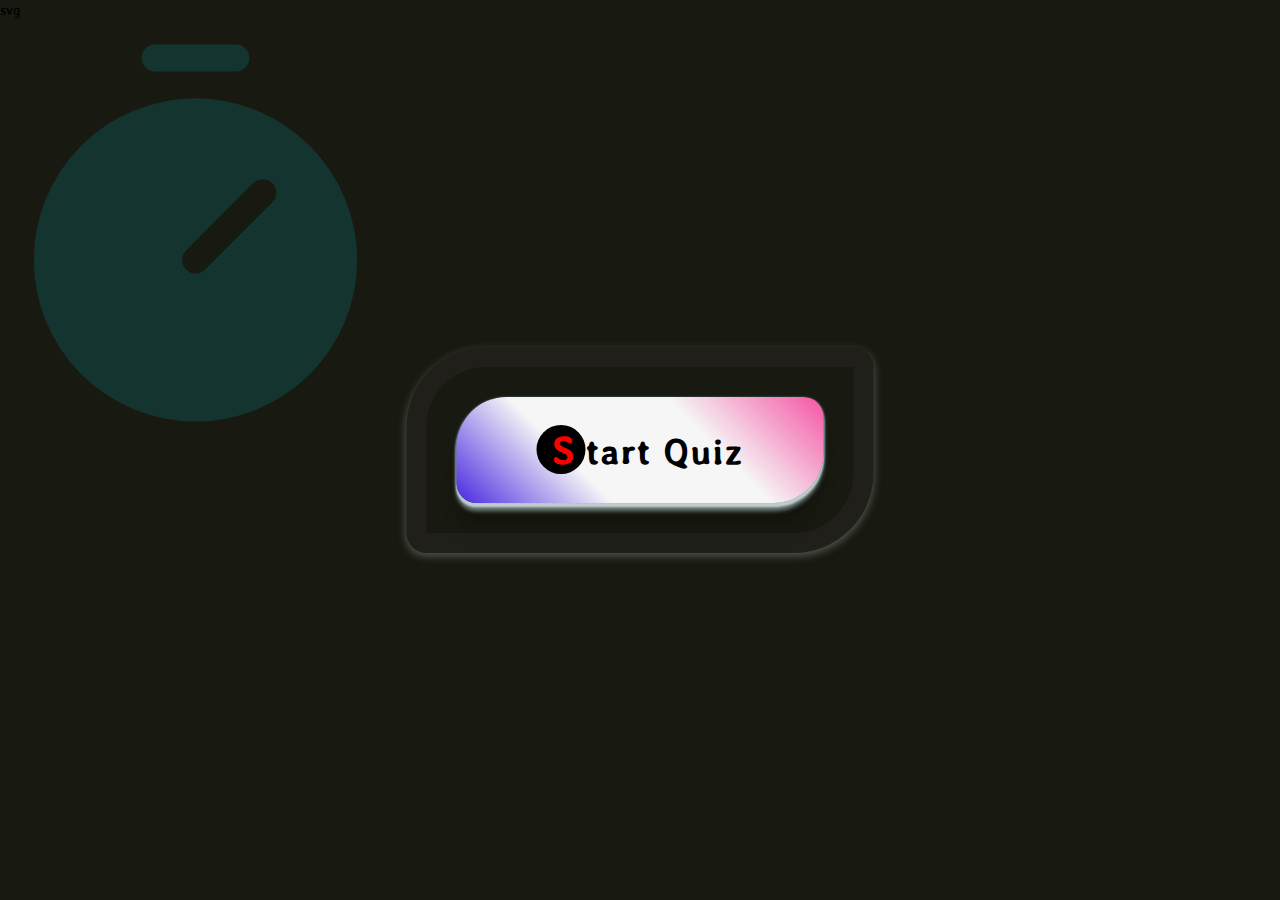
==== quiz-app-2nd-task/index.html @ 46aa39ba "task of week 1 completed" ====
svg<!DOCTYPE html>
<html lang="en">
<head>
  <meta charset="UTF-8">
  <meta name="viewport" content="width=device-width, initial-scale=1.0">
  <title>Awesome Quiz App</title>
  <link rel="stylesheet" href="css/style.css">
  <link rel="stylesheet" href="https://use.fontawesome.com/releases/v5.5.0/css/all.css" integrity="sha384-B4dIYHKNBt8Bc12p+WXckhzcICo0wtJAoU8YZTY5qE0Id1GSseTk6S+L3BlXeVIU" crossorigin="anonymous">
</head>
<body>

  <!-- SCREEN-1 -->
  <!-- START QUIZ BUTTON-->
  <div class="start-btn">
    <button>Start Quiz</button>
  </div>


  <!-- SCREEN-2 -->
  <!-- INFO BOX -->
  <div class="info-box">
    <div class="info-title">
      <span>some Rules of this quiz</span>
    </div>
    <div class="info-list">
      <div class="info">1. You will have only <span class="time-span">15 seconds</span> for each question.</div>
      <div class="info">2. Once you select your answer, it can't be undone.</div>
      <div class="info">3. You can't select any option once time goes off.</div>
      <div class="info">4. You can't exit from the Quiz while you're playing.</div>
      <div class="info">5. You'll get points on the basis of correct answers.</div>
    </div>

    <!-- EXIT RESTART BUTTON -->
    <div class="buttons">
      <button class="quit">Exit Quiz</button>
      <button class="restart">Continue</button>
    </div>
  </div>

  <!-- CLOCK SVG -->
  <svg class="clock-svg" xmlns="http://www.w3.org/2000/svg" width="32" height="32" fill="#fb743a" viewBox="0 0 256 256"><path d="M128,40a96,96,0,1,0,96,96A96.11,96.11,0,0,0,128,40Zm45.66,61.66-40,40a8,8,0,0,1-11.32-11.32l40-40a8,8,0,0,1,11.32,11.32ZM96,16a8,8,0,0,1,8-8h48a8,8,0,0,1,0,16H104A8,8,0,0,1,96,16Z"></path></svg>


  <!-- SCREEN-3 -->
  <!-- QUIZ-BOX -->
  <div class="quiz-box">
    <header>
      <div class="title">Awesome Quiz Application</div>
      <div class="timer">
        <div class="time-left-text">Time Left</div>
        <div class="timer-sec">15</div>
      </div>
    </header>
    <div class="time-line"></div>

    <section>
      <div class="que-text">
        <!-- <span>Which of the following is true about variable naming conventions in Javascript?</span> -->
      </div>
      <div class="option-list">
        <!-- <div class="option incorrect disabled">Javascript variable names must begin with a letter or the underscopre character.
          <div class="icon"><svg class="" http://www.w3.org/2000/svg" x="0px" y="0px" width="40" height="40" viewBox="0 0 48 48"><path fill="#f44336" d="M44,24c0,11.045-8.955,20-20,20S4,35.045,4,24S12.955,4,24,4S44,12.955,44,24z"></path><path fill="#fff" d="M29.656,15.516l2.828,2.828l-14.14,14.14l-2.828-2.828L29.656,15.516z"></path><path fill="#fff" d="M32.484,29.656l-2.828,2.828l-14.14-14.14l2.828-2.828L32.484,29.656z"></path></svg></div>
        </div>
        <div class="option correct disabled">Javscript variable names are case sensitive.
          <div class="icon"><svg class="icon icon-tick" http://www.w3.org/2000/svg" width="35" height="35" viewBox="0 0 24 24"><path fill="#046404f9"  d="M12 0c-6.627 0-12 5.373-12 12s5.373 12 12 12 12-5.373 12-12-5.373-12-12-12zm-1.959 17l-4.5-4.319 1.395-1.435 3.08 2.937 7.021-7.183 1.422 1.409-8.418 8.591z"/></svg></div>
        </div>
        <div class="option disabled">Both of the above.</div>
        <div class="option disabled">None of the above.</div> -->
      </div>

    </section>


    <!-- FOOTER -->
    <footer>
      <div class="total-que">
        <!-- <span><p>1</p>/<p>5</p> Questions</span> -->
        <div class="ques-number">
          <!-- <span class="cur-ques">1</span> -->
          <!-- <span class="all-ques">/5</span> -->
          <!-- <span class="ques-text">Questions</span> -->
        </div>
      </div>
      <button class="next-btn show">Next Ques</button>
    </footer>
  </div>


  <!-- SCREEN-4 -->
  <!-- RESULT BOX -->
  <div class="result-box hide">
    <div class="icon">  
      <svg class="crown-icon" xmlns="http://www.w3.org/2000/svg" viewBox="0 0 576 512"><!--! Font Awesome Free 6.1.1 by @fontawesome - https://fontawesome.com License - https://fontawesome.com/license/free (Icons: CC BY 4.0, Fonts: SIL OFL 1.1, Code: MIT License) Copyright 2022 Fonticons, Inc. --><path d="M576 136c0 22.09-17.91 40-40 40c-.248 0-.4551-.1266-.7031-.1305l-50.52 277.9C482 468.9 468.8 480 453.3 480H122.7c-15.46 0-28.72-11.06-31.48-26.27L40.71 175.9C40.46 175.9 40.25 176 39.1 176c-22.09 0-40-17.91-40-40S17.91 96 39.1 96s40 17.91 40 40c0 8.998-3.521 16.89-8.537 23.57l89.63 71.7c15.91 12.73 39.5 7.544 48.61-10.68l57.6-115.2C255.1 98.34 247.1 86.34 247.1 72C247.1 49.91 265.9 32 288 32s39.1 17.91 39.1 40c0 14.34-7.963 26.34-19.3 33.4l57.6 115.2c9.111 18.22 32.71 23.4 48.61 10.68l89.63-71.7C499.5 152.9 496 144.1 496 136C496 113.9 513.9 96 536 96S576 113.9 576 136z"/></svg>
    </div>

    <div class="complete-text">You've completed the Quiz!</div>
    <div class="score-text">
      <span>and nice, You got 2 out of 5</span>
    </div>
    <div class="button">
      <button class="restart">Replay Quiz</button>
      <button class="quit">Quit Quiz</button>
    </div>
  </div>

  <!-- Question js file -->
  <script src="js/questions.js"></script>
  <script src="js/script.js"></script>
</body>
</html>


<!-- <svg
xmlns="http://www.w3.org/2000/svg"
x="0px" y="0px"
width="48" height="48"
viewBox="0 0 172 172" -->
---- quiz-app-2nd-task/css/style.css ----
@import url('https://fonts.googleapis.com/css2?family=Stylish&display=swap');

*{
  margin: 0;
  padding: 0;
  box-sizing: border-box;
  font-family: 'Stylish', sans-serif;
}

body{
  background-color: #181910;
}

::selection{
  color: #fff;
  background-color: #860686;
}

.start-btn{
  position: absolute;
  top: 50%;
  left: 50%;
  transform: translate(-50%, -50%);
  box-shadow: 0px 3px 8px rgba(86, 91, 86, 0.958) ;
  /* box-shadow: rgba(120, 220, 229, 0.958) 0px 1px 3px, rgba(234, 208, 208, 0.884) 0px 4px 2px, rgba(136, 166, 163, 0.763) 0px 8px 4px, rgba(0, 0, 0, 0.09) 0px 16px 8px, rgba(0, 0, 0, 0.09) 0px 32px 16px; */
  border-radius: 20px;
  border-top-left-radius: 80px;
  border-bottom-right-radius: 80px;
  border: 20px solid rgba(223, 191, 223, 0.044);
  padding: 30px;
  z-index: 1;
}

.start-btn button::first-letter{
  font-size: 45px;
  color: red;
  background-color: #000;
  padding: 2px 10px 2px 15px;
  border-radius: 50%;
}

.info-box.activeInfo,
.quiz-box.activeQuiz{
  opacity: 1;
  z-index: 4;
  pointer-events: auto;
  transition: all 0.8s ease;
  transform: translate(-50%, -50% );
}

.start-btn button{
  font-size: 40px;
  font-weight: bold;
  letter-spacing: 2px;
  padding: 25px 80px;
  border-radius: 20px;
  background-color: transparent;
  border: none;
  outline: none;
  border-top-left-radius: 50px;
  border-bottom-right-radius: 50px;
  box-shadow: rgba(120, 220, 229, 0.958) 0px 1px 3px, rgba(234, 208, 208, 0.884) 0px 4px 2px, rgba(136, 166, 163, 0.763) 0px 8px 4px, rgba(0, 0, 0, 0.09) 0px 16px 8px, rgba(0, 0, 0, 0.09) 0px 32px 16px;
  background: linear-gradient(45deg, #4927e0, #f6f6f6, #f5f6f5, #f653a4);
  /* transform: scale(0.7); */
  transition: 0.4s ease;
}


/* .start-btn button:hover{
  transform: rotate(-4deg) scale(0.9);
  font-size: 35px;
  background: linear-gradient(45deg, #eaff32, #04042f, #09f409, #b04179);
  color: #fff;
  letter-spacing: 1px;
  border: 1px solid #000;
  cursor: pointer;
} */

.start-btn button:active{
  transform: rotate(-4deg) scale(0.9);
  font-size: 35px;
  background: linear-gradient(45deg, #eaff32, #04042f, #09f409, #b04179);
  color: #fff;
  letter-spacing: 1px;
  border: 1px solid #000;
  cursor: pointer;
}

.start-btn button:hover::first-letter{
  background-color: rgb(210, 25, 25);
  color: #fff;
}



/* INFO BOX STYLINNG */
.info-box{
  display: flex;
  flex-direction: column;
  align-items: center;
  gap: 40px;
  position: absolute;
  top: 50%;
  left: 50%;
  transform: translate(-50%, -50%);
  box-shadow: 5px 6px 10px 1px rgba(0, 0, 0, 0.449);
  color: #fff;
  width: 700px;
  padding: 6px;
  opacity: 0;
  pointer-events: none;
  z-index: 1;
  transition: all 0.2s ease;
}

.info-box .info-title{
  font-size: 45px;
  text-transform: capitalize;
  width: 100%;
  border-bottom: 2px solid #fff;
  text-align: center;
}

.info-box .info-list{
  align-items: center;
  font-size: 20px;
  margin-bottom: 10px;

}

.info-box .info-list span.time-span{
  color: aqua;
}

/* .info-box .info-list:nth-child(even){
  color: yellow;
} */

.info-box .info-list .info{
  word-spacing: 4px;
  margin-bottom: 2px;
}

.info-box .info-list .info:nth-child(even){
  color: yellow;
}
.info-box .info-list .info:nth-child(odd){
  color: rgb(255, 71, 71);
}

.info-box .info-list .info::first-letter{
  color: aqua;
  font-size: 25px;
  margin-bottom: 4px;
}

.info-box .buttons{
  display: flex;
  justify-content: center;
  align-items: flex-end;
  gap: 30px;
  /* border: 2px solid white; */
  height: 60px;
  margin-bottom: 5px;
}

/* .info-box .buttons  */
.quit,
.restart{
  padding: 10px 40px;
  border-top-left-radius: 50px;
  border-top-right-radius: 50px;
  border-bottom-right-radius: 10px;
  border-bottom-left-radius: 10px;
  font-size: 20px;
  font-weight: bold;
  background-color: transparent;
  color: #fff;
  /* outline: none;
  border: none; */
  box-shadow: 5px 6px 10px 1px rgba(0, 0, 0, 0.725);
  transition: all 0.5s ease;
}

/* .info-box .buttons  */
.restart{
  background-color: #000;
}

/* .info-box .buttons  */
.quit::first-letter, 
.restart::first-letter{
  background-color: red;
  color: #fff;
  padding: 4px 5px 4px 10px;
  border-radius: 50%;
}

/* .info-box .buttons  */
.quit:hover::first-letter,
.restart:hover::first-letter{
  color: red;
  background: #fff;
  font-size: 22px;
}

/* .info-box .buttons  */
.quit:hover,
.restart:hover{
  color: red;
  cursor: pointer;
}


/* QUIZ BOX */
.quiz-box{
  position: absolute;
  top: 50%;
  left: 50%;
  transform: translate(-50%, -50%);
  color: #fff;
  /* border: 2px solid yellow; */
  width: 100%;
  max-width: 800px;
  /* height: 70vh; */
  /* height: 100%; */
  display: flex;
  flex-direction: column;
  align-items: flex-start;
  gap: 20px;
  transition: all 0.3s ease;
  /* overflow: auto; */
  opacity: 0;
  z-index: 1;
  pointer-events: none;
}

.quiz-box header{
  display: flex;
  justify-content: space-between;
  align-items: center;
  /* padding: 15px 30px; */
  background-color: #000;
  width: 100%;
  border-top-left-radius: 10px;
  border-top-right-radius: 10px;
}

.quiz-box header .title{
  font-size: 28px;
  letter-spacing: -1px;
  margin-left: 20px;
}

.quiz-box header .timer{
  width: 240px;
  height: 100%;
  display: flex;
  align-items: center;
  justify-content: center;
  gap: 10px;
  background-color: #ffffff31;
  padding: 10px;
  padding-left: 20px;
  padding-right: 20px;
  border-top-right-radius: 10px;
}

.quiz-box header .timer .time-left-text{
  user-select: none;
  font-size: 28px;
  color: #fff;
  background-color: #00eeffa7;

  font-weight: bold;
  width: 100%;
  padding: 20px 0;
  padding-right: 40px;
  padding-left: 30px;
  text-align: center;
  border-radius: 5px;
  margin-right: 10px;
  position: relative;
}

.quiz-box header .timer .time-left-text::first-letter{
  font-size: 34px;
  color: #000;
}

.quiz-box header .timer .timer-sec{
  position: absolute;
  right: 10px;
  background-color: #fff;
  color: #000;
  padding: 12px 15px;
  font-size: 24px;
  font-weight: bold;
  border-radius: 8px;
  border: 5px solid rgba(13, 178, 178, 0.651);
  width: 54px;
}

.time-line{
  position: absolute;
  top: 103px;
  width: 50%;
  height: 4px;
  background-color: #1eff00a7;
}

.clock-svg{
  position: absolute;
  left: -20;
  top: -5px;
  width: 50%;
  height: 70%;
  fill: #00eeffa7;
  opacity: 0.2;
  width: 431px;
  height: 503px;
}

.quiz-box section{
  position: sticky;
  /* background-color: #09f409; */
  background-color: #00eeffa7;
  display: flex;
  flex-direction: column;
  justify-content: center;
  padding: 10px 12px;
  gap: 30px;
  width: 100%;
  border-radius: 5px;
  /* height: 100%; */
  /* overflow-wrap: unset; */
}

.quiz-box section .que-text{
  display: flex;
  align-items: center;
  justify-content: flex-start;
  width: 100%;
  margin-bottom: 20px;
  margin-top: 40px;
}

.quiz-box section .que-text span{
  font-size: 30px;
  font-weight: bold;
  letter-spacing: 1px;
}

.quiz-box section .option-list{
  display: flex;
  flex-direction: column;
  align-items: flex-start;
  justify-content: center;
  margin-bottom: 20px;
  gap: 15px;
}

section .option-list .option{
display: flex;
  align-items: center;
  justify-content: space-between;
}



.quiz-box section .option-list .option{
  font-size: 20px;
  color: #fff;
  background-color: rgba(255, 255, 255, 0.174);
  box-shadow: 4px 2px 2px 0px rgba(255, 255, 255, 0.464);
  width: 100%;
  height: 80px;
  padding: 20px;
  border-radius: 5px;
  transition: all 0.3s ease;
}

.quiz-box section .option-list .option.correct{
  border: 5px solid green;
  background-color: rgba(42, 185, 42, 0.621);
  color: #fff;
}

.quiz-box section .option-list .option.incorrect{
  border: 5px solid rgb(172, 4, 4);
  background-color: rgba(121, 5, 5, 0.766);
  color: #fff;
}


section .option-list .option:hover{
  background-color: #000;
  color: #00eeffa7;
  cursor: pointer;
}

section .option-list .option.disabled{
  pointer-events: none;
}


/* FOOTER */
footer{
  width: 100%;
  height: auto;
  padding: 10px 0;
  margin-top: 0;
  /* background-color: #000; */
  display: flex;
  align-items: center;
  justify-content: flex-end;
  gap: 20px;
}

footer .total-que{
  display: flex;
  align-items: center;
  justify-content: space-between;
  padding: 10px 20px;
  /* background-color: #00eeffa7; */
  /* color: #000; */
  background-color: #a60505;
  background-color: #000;
  border: 1px solid #1ef50a7f;
  user-select: none;
  border-radius: 5px;
}

footer .total-ques .ques-number{
  display: flex;
  align-items: center;
  justify-content: center;
  padding: 10px;
}

footer .total-que .ques-number .cur-ques{
  font-size: 40px;
  font-weight: bold;
  /* color: #a60505; */
  color: yellow;
}

footer .total-que .ques-number .all-ques{
  font-size: 25px;
  font-weight: bold;
}

footer .total-que .ques-number .ques-text{
  margin-left: 5px;
  font-weight: bold;
}

footer .next-btn{
  height: 70px;
  padding: 10px 40px;
  border-radius: 5px;
  font-size: 24px;
  font-weight: bold;
  color: #fff;
  /* background-color: rgb(255, 85, 85); */
  background-color: #1ef50a7f;
  outline: none;
  border: none;
  transition: 0.3s ease;
  opacity: 0;
  pointer-events: none;
}

footer button.show{
  opacity: 1;
  pointer-events: auto;
  transform: scale(1);
}

/* footer .next-btn:hover{
  background-color: #a19b9b6d;
  color: #000;
  cursor: pointer;
  transform: scale(0.95);
} */

footer .next-btn:active{
  background-color: #a19b9b6d;
  color: #000;
  cursor: pointer;
  transform: scale(0.95);
}

.hide{
  display: none;
}


/* RESULT BOX */
.result-box{
  width: 800px;
  display: flex;
  flex-direction: column;
  align-items: center;
  justify-content: center;
  position: absolute;
  top: 50%;
  left: 50%;
  transform: translate(-50%, -50%);
  background-color: #2e2e2b88;
  padding: 30px 100px;
  transform: translate(-50%, -50%) scale(0.9);
  border-radius: 5px;
  box-shadow: 4px 6px 10px 0 rgba(0, 0, 0, 0.575);
  transition: all 0.3 ease;
  pointer-events: none;
  opacity: 0;
}

.result-box .icon .crown-icon{
  width: 100%;
  margin-bottom: 20px;
  fill: #ff2f2f;
  /* stroke: #06ffe2; */
  stroke-width: 15px;
}

.result-box .button{
  display: flex;
  align-items: center;
  justify-content: center;
  gap: 50px;
  /* border: 2px solid yellow; */
  height: 90px;
}

.result-box .complete-text{
  color: #fff;
  font-size: 20px;
  word-spacing: 4px;
}

.result-box .score-text{
  font-size: 35px;
  color: #fff;
  color: #00eeffa7;
  font-weight: bold;
  margin-bottom: 30px;
}
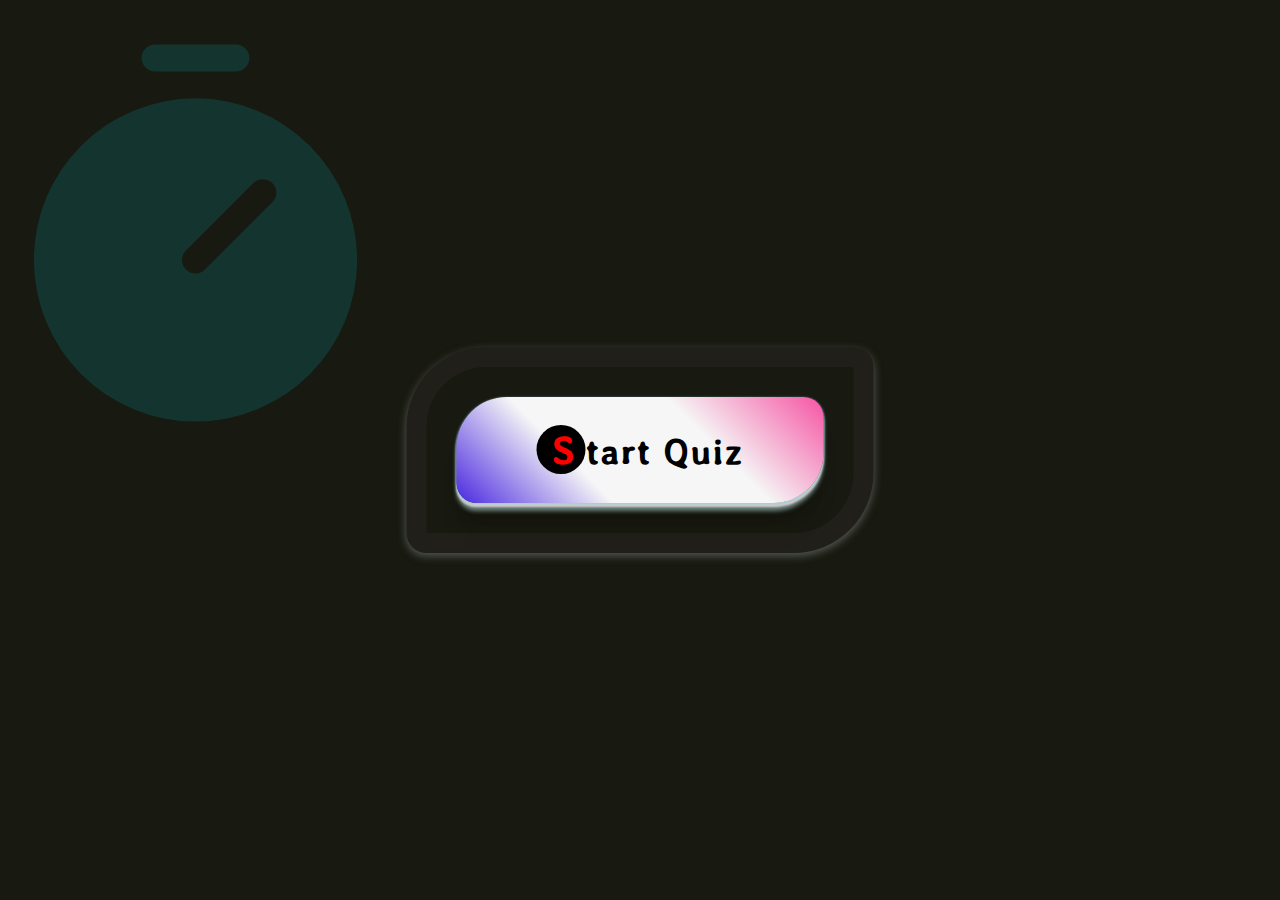
==== commit 5a17b80b: "all projects completion" ====
--- a/quiz-app-2nd-task/index.html
+++ b/quiz-app-2nd-task/index.html
@@ -1,4 +1,4 @@
-svg<!DOCTYPE html>
+<!DOCTYPE html>
 <html lang="en">
 <head>
   <meta charset="UTF-8">
@@ -8,7 +8,6 @@
   <link rel="stylesheet" href="https://use.fontawesome.com/releases/v5.5.0/css/all.css" integrity="sha384-B4dIYHKNBt8Bc12p+WXckhzcICo0wtJAoU8YZTY5qE0Id1GSseTk6S+L3BlXeVIU" crossorigin="anonymous">
 </head>
 <body>
-
   <!-- SCREEN-1 -->
   <!-- START QUIZ BUTTON-->
   <div class="start-btn">
@@ -50,8 +49,8 @@
         <div class="time-left-text">Time Left</div>
         <div class="timer-sec">15</div>
       </div>
+      <div class="time-line"></div>
     </header>
-    <div class="time-line"></div>
 
     <section>
       <div class="que-text">
@@ -67,18 +66,16 @@
         <div class="option disabled">Both of the above.</div>
         <div class="option disabled">None of the above.</div> -->
       </div>
-
     </section>
 
 
     <!-- FOOTER -->
     <footer>
       <div class="total-que">
-        <!-- <span><p>1</p>/<p>5</p> Questions</span> -->
         <div class="ques-number">
-          <!-- <span class="cur-ques">1</span> -->
-          <!-- <span class="all-ques">/5</span> -->
-          <!-- <span class="ques-text">Questions</span> -->
+          <span class="cur-ques">1</span>
+          <span class="all-ques">/5</span>
+          <span class="ques-text">Questions</span>
         </div>
       </div>
       <button class="next-btn show">Next Ques</button>
@@ -88,14 +85,14 @@
 
   <!-- SCREEN-4 -->
   <!-- RESULT BOX -->
-  <div class="result-box hide">
+  <div class="result-box">
     <div class="icon">  
       <svg class="crown-icon" xmlns="http://www.w3.org/2000/svg" viewBox="0 0 576 512"><!--! Font Awesome Free 6.1.1 by @fontawesome - https://fontawesome.com License - https://fontawesome.com/license/free (Icons: CC BY 4.0, Fonts: SIL OFL 1.1, Code: MIT License) Copyright 2022 Fonticons, Inc. --><path d="M576 136c0 22.09-17.91 40-40 40c-.248 0-.4551-.1266-.7031-.1305l-50.52 277.9C482 468.9 468.8 480 453.3 480H122.7c-15.46 0-28.72-11.06-31.48-26.27L40.71 175.9C40.46 175.9 40.25 176 39.1 176c-22.09 0-40-17.91-40-40S17.91 96 39.1 96s40 17.91 40 40c0 8.998-3.521 16.89-8.537 23.57l89.63 71.7c15.91 12.73 39.5 7.544 48.61-10.68l57.6-115.2C255.1 98.34 247.1 86.34 247.1 72C247.1 49.91 265.9 32 288 32s39.1 17.91 39.1 40c0 14.34-7.963 26.34-19.3 33.4l57.6 115.2c9.111 18.22 32.71 23.4 48.61 10.68l89.63-71.7C499.5 152.9 496 144.1 496 136C496 113.9 513.9 96 536 96S576 113.9 576 136z"/></svg>
     </div>
 
     <div class="complete-text">You've completed the Quiz!</div>
     <div class="score-text">
-      <span>and nice, You got 2 out of 5</span>
+      <!-- <span>and nice, You got 2 out of 5</span> -->
     </div>
     <div class="button">
       <button class="restart">Replay Quiz</button>
--- a/quiz-app-2nd-task/css/style.css
+++ b/quiz-app-2nd-task/css/style.css
@@ -22,7 +22,6 @@
   left: 50%;
   transform: translate(-50%, -50%);
   box-shadow: 0px 3px 8px rgba(86, 91, 86, 0.958) ;
-  /* box-shadow: rgba(120, 220, 229, 0.958) 0px 1px 3px, rgba(234, 208, 208, 0.884) 0px 4px 2px, rgba(136, 166, 163, 0.763) 0px 8px 4px, rgba(0, 0, 0, 0.09) 0px 16px 8px, rgba(0, 0, 0, 0.09) 0px 32px 16px; */
   border-radius: 20px;
   border-top-left-radius: 80px;
   border-bottom-right-radius: 80px;
@@ -39,8 +38,10 @@
   border-radius: 50%;
 }
 
+.start-btn,
 .info-box.activeInfo,
-.quiz-box.activeQuiz{
+.quiz-box.activeQuiz,
+.result-box.activeResult{
   opacity: 1;
   z-index: 4;
   pointer-events: auto;
@@ -122,7 +123,6 @@
 }
 
 .info-box .info-list{
-  align-items: center;
   font-size: 20px;
   margin-bottom: 10px;
 
@@ -220,16 +220,15 @@
   transform: translate(-50%, -50%);
   color: #fff;
   /* border: 2px solid yellow; */
-  width: 100%;
   max-width: 800px;
-  /* height: 70vh; */
-  /* height: 100%; */
+  width: 100%;
+  height: 70vh;
   display: flex;
   flex-direction: column;
   align-items: flex-start;
   gap: 20px;
   transition: all 0.3s ease;
-  /* overflow: auto; */
+  overflow: none;
   opacity: 0;
   z-index: 1;
   pointer-events: none;
@@ -271,7 +270,6 @@
   font-size: 28px;
   color: #fff;
   background-color: #00eeffa7;
-
   font-weight: bold;
   width: 100%;
   padding: 20px 0;
@@ -279,7 +277,7 @@
   padding-left: 30px;
   text-align: center;
   border-radius: 5px;
-  margin-right: 10px;
+  margin-right: 14px;
   position: relative;
 }
 
@@ -293,27 +291,27 @@
   right: 10px;
   background-color: #fff;
   color: #000;
-  padding: 12px 15px;
+  padding: 12px 20px 12px 15px;
   font-size: 24px;
   font-weight: bold;
   border-radius: 8px;
   border: 5px solid rgba(13, 178, 178, 0.651);
-  width: 54px;
+  width: 60px;
+  text-align: center;
 }
 
 .time-line{
   position: absolute;
   top: 103px;
-  width: 50%;
+  width: 100%;
   height: 4px;
   background-color: #1eff00a7;
 }
 
 .clock-svg{
   position: absolute;
-  left: -20;
+  left: -20px;
   top: -5px;
-  width: 50%;
   height: 70%;
   fill: #00eeffa7;
   opacity: 0.2;
@@ -323,7 +321,6 @@
 
 .quiz-box section{
   position: sticky;
-  /* background-color: #09f409; */
   background-color: #00eeffa7;
   display: flex;
   flex-direction: column;
@@ -332,8 +329,6 @@
   gap: 30px;
   width: 100%;
   border-radius: 5px;
-  /* height: 100%; */
-  /* overflow-wrap: unset; */
 }
 
 .quiz-box section .que-text{
@@ -360,15 +355,10 @@
   gap: 15px;
 }
 
-section .option-list .option{
-display: flex;
+.quiz-box section .option-list .option{
+  display: flex;
   align-items: center;
   justify-content: space-between;
-}
-
-
-
-.quiz-box section .option-list .option{
   font-size: 20px;
   color: #fff;
   background-color: rgba(255, 255, 255, 0.174);
@@ -403,14 +393,12 @@
   pointer-events: none;
 }
 
-
 /* FOOTER */
 footer{
   width: 100%;
   height: auto;
   padding: 10px 0;
   margin-top: 0;
-  /* background-color: #000; */
   display: flex;
   align-items: center;
   justify-content: flex-end;
@@ -441,7 +429,6 @@
 footer .total-que .ques-number .cur-ques{
   font-size: 40px;
   font-weight: bold;
-  /* color: #a60505; */
   color: yellow;
 }
 
@@ -462,7 +449,6 @@
   font-size: 24px;
   font-weight: bold;
   color: #fff;
-  /* background-color: rgb(255, 85, 85); */
   background-color: #1ef50a7f;
   outline: none;
   border: none;
@@ -546,8 +532,4 @@
   color: #00eeffa7;
   font-weight: bold;
   margin-bottom: 30px;
-}
-
-
-
-
+}